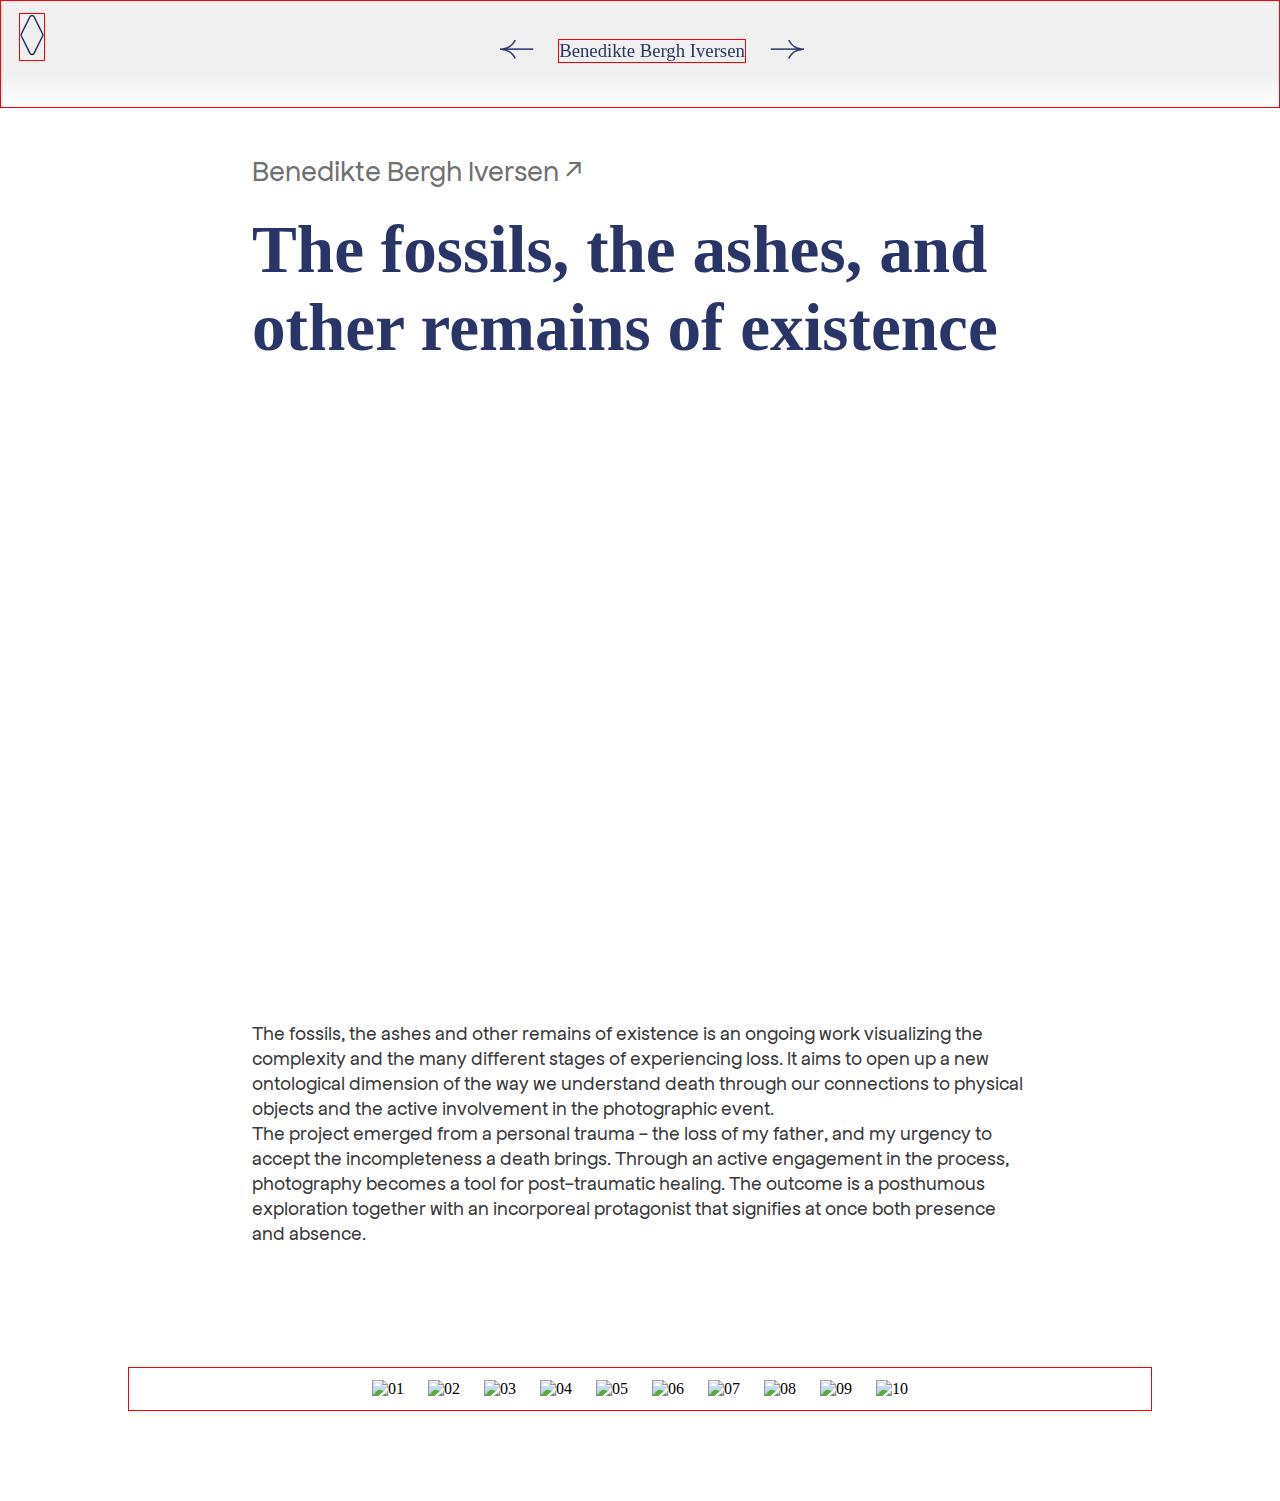
==== Benedikte_Bergh_Iversen/index.html @ f07638e2 "reset js parameters" ====
<!DOCTYPE html>
<html lang="en">
<head>
    <meta charset="UTF-8">
    <meta http-equiv="X-UA-Compatible" content="IE=edge">
    <meta name="viewport" content="width=device-width, initial-scale=1.0">
    <title>You are almost welcome</title>
    <link rel="stylesheet" href="/projectstyle.css" type="text/css">
</head>
<body>
    <nav>
        <a class="nav_home" href="../index.html">
            <img src="../media/button.svg">
            <img src="../media/button-fill.svg" class="button-fill">
        </a>
        <a class="previous" href=""><img src="../media/previous.svg"></a>
        <h3>Benedikte Bergh Iversen</h3> 
        <a class="next" href=""><img src="../media/next.svg"></a>
    </nav>
    <header>
        
        <div class="author">
            <a href="http://dafnimelidou.com"><h3 id="name">Benedikte Bergh Iversen ↗</h3></a>
        </div> 
        <h1>The fossils, the ashes, and other remains of existence</h1>
        
    </header>
    <div class="project-description">
       <p>The fossils, the ashes and other remains of existence is an ongoing work visualizing the
        complexity and the many different stages of experiencing loss. It aims to open up a new
        ontological dimension of the way we understand death through our connections to physical
        objects and the active involvement in the photographic event. <br>
        The project emerged from a personal trauma - the loss of my father, and my urgency to accept
        the incompleteness a death brings. Through an active engagement in the process, photography
        becomes a tool for post-traumatic healing. The outcome is a posthumous exploration together
        with an incorporeal protagonist that signifies at once both presence and absence.</p>
        
    </div>
    <div class="gallery">
        <img src="0.jpg" alt="01">
        <img src="1.jpg" alt="02">
        <img src="2.jpg" alt="03">
        <img src="3.jpg" alt="04">
        <img src="4.jpg" alt="05">
        <img src="5.jpg" alt="06">
        <img src="6.jpg" alt="07">
        <img src="7.jpg" alt="08">
        <img src="8.jpg" alt="09">
        <img src="9.jpg" alt="10">
        
    </div>
</body>
</html>
---- projectstyle.css ----
@font-face {
    font-family: "Ortica";
    src: url("../font/Ortica-Light.woff") format("woff"),
         url("../font/Ortica-Light.woff2") format("woff2");
    font-family: "Apfel Grotezk";
    src: url("../font/ApfelGrotezk-Regular.woff") format("woff");
}
*{
    box-sizing: border-box;
}

body{
    margin: 0;
}
nav{
    background: linear-gradient(
        to bottom,
        #f0f0f0 8vh, 
        rgba(240, 240, 240, 0)
     );
    top: 0%;
    display: flex;
    align-items: center;
    justify-content: center;
    
    padding-bottom: 6px;  
    height: 12vh;
    width: 100vw;
    position: fixed; 
    border: 1px solid red;
}
.nav_home{
    position: absolute;
    display: inline-block;
    top:12px;
    left: 18px;
    border: 1px solid red;
}
.nav_home .button-fill{
    display: none;
    position: absolute;
    left: 0;
    z-index: 10;
}
.nav_home:hover .button-fill{
    display: inline;
}

nav h3{
    color: #293566;
    font-family: 'Ortica';
    font-weight: lighter;
    margin: 0 24px;
    border: 1px solid red;
}

header{
    margin: 0 auto;
    padding: 15vh 12px;
    max-width: 800px;
    min-height: 100vh;
    font-family: 'Ortica-Light', Ortica;
    font-weight: lighter;
}

header h1{
    margin-top: 4vh;
    color: #293566;
    font-family: 'Ortica';
    font-weight: bold;
    font-size: 4.2em;  
}
.previous{
    position: relative;
    margin-left: 24px;
}
.author h3{
    /*border: 1px solid red;*/
    color: #707070; 
    font-family: 'Apfel Grotezk';   
    font-weight: lighter; 
    font-size: 1.8em; 
    line-height: 0.4em;
}
a{text-decoration: none;}
.author a h3:hover{
    color: #293566;
}
.project-description{
    margin: 10vh auto;
    padding:12px;
    max-width: 800px;
    color: #383838;
    font-size: 1.2em;
    font-family: 'Apfel Grotezk', sans-serif;
    line-height: 1.3em;
}
.gallery{
    display: flex;
    border: 1px solid red;
    flex-flow: row wrap;
    max-width: 80vw;
    margin: 10vh auto;
    justify-content: center;

}
.gallery img{
    margin: 12px 12px;
    max-width: 30vw;
}
@media only screen and (max-width: 600px) {
    .gallery{
        max-width: 100vw;
    }
    .gallery img{
        max-width: 40vw;
    }
}
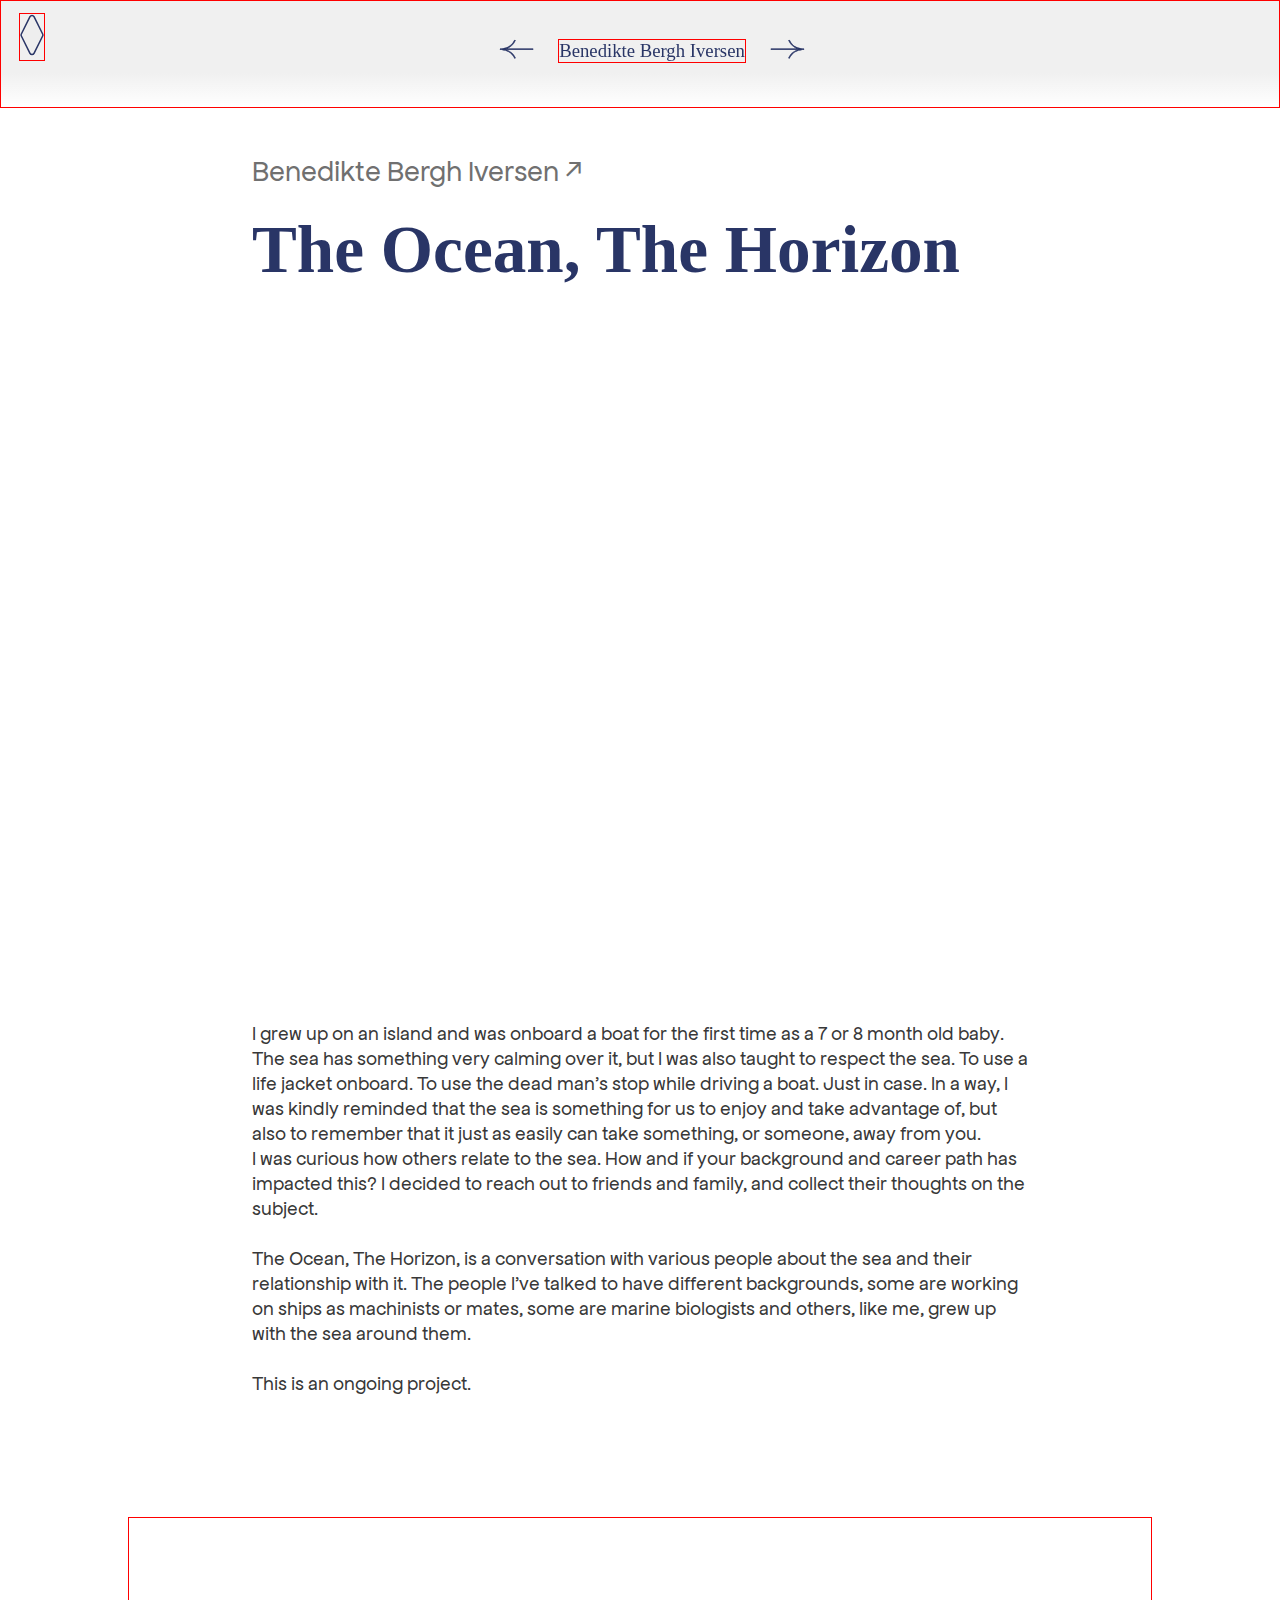
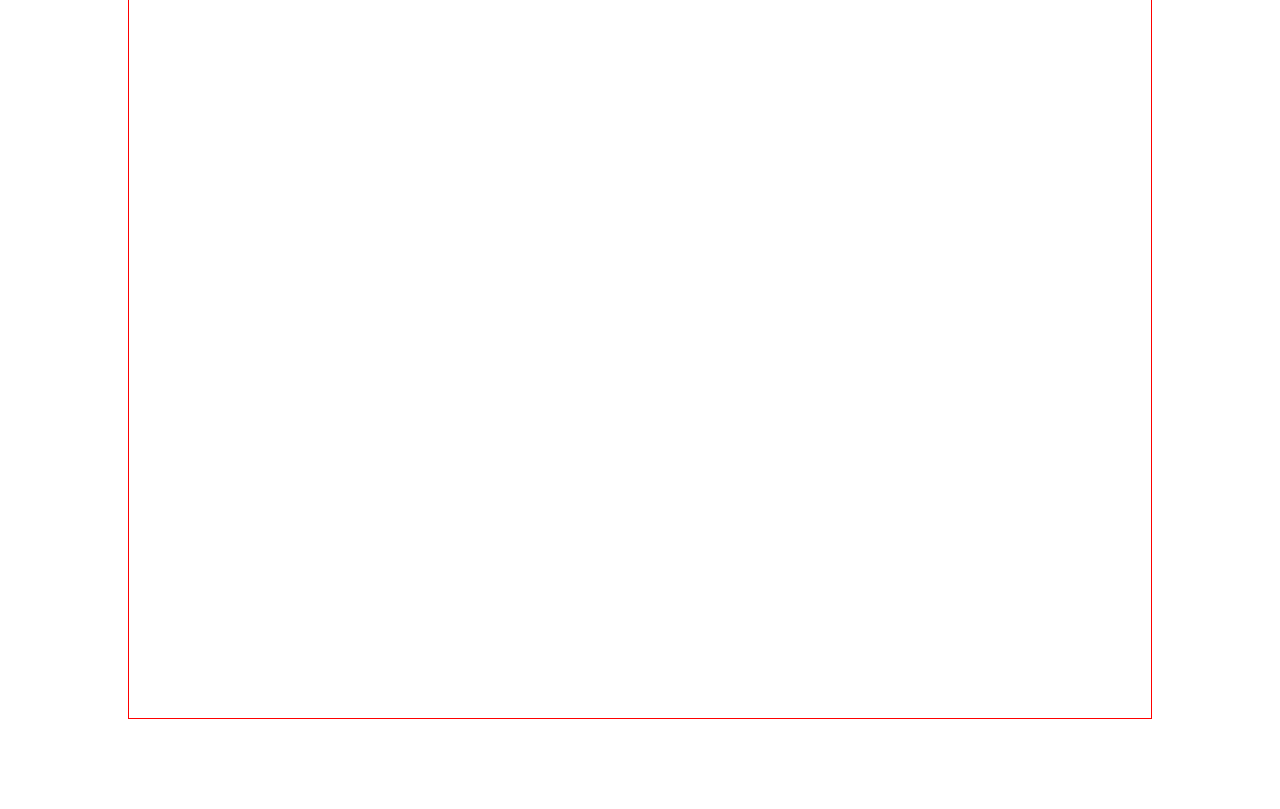
==== commit 82ecced0: "benedikte" ====
--- a/Benedikte_Bergh_Iversen/index.html
+++ b/Benedikte_Bergh_Iversen/index.html
@@ -20,34 +20,29 @@
     <header>
         
         <div class="author">
-            <a href="http://dafnimelidou.com"><h3 id="name">Benedikte Bergh Iversen ↗</h3></a>
+            <a href="http://www.benediktebergh.com"><h3 id="name">Benedikte Bergh Iversen ↗</h3></a>
         </div> 
-        <h1>The fossils, the ashes, and other remains of existence</h1>
+        <h1>The Ocean, The Horizon</h1>
         
     </header>
     <div class="project-description">
-       <p>The fossils, the ashes and other remains of existence is an ongoing work visualizing the
-        complexity and the many different stages of experiencing loss. It aims to open up a new
-        ontological dimension of the way we understand death through our connections to physical
-        objects and the active involvement in the photographic event. <br>
-        The project emerged from a personal trauma - the loss of my father, and my urgency to accept
-        the incompleteness a death brings. Through an active engagement in the process, photography
-        becomes a tool for post-traumatic healing. The outcome is a posthumous exploration together
-        with an incorporeal protagonist that signifies at once both presence and absence.</p>
+       <p>I grew up on an island and was onboard a boat for the first time as a 7 or 8 month old baby. The sea has something very calming over it, but I was also taught to respect the sea. To use a life jacket onboard. To use the dead man’s stop while driving a boat. Just in case. In a way, I was kindly reminded that the sea is something for us to enjoy and take advantage of, but also to remember that it just as easily can take something, or someone, away from you. <br>
+
+        I was curious how others relate to the sea. How and if your background and career path has impacted this? I decided to reach out to friends and family, and collect their thoughts on the subject. <br>
+        <br>
+        The Ocean, The Horizon, is a conversation with various people about the sea and their relationship with it. The people I’ve talked to have different backgrounds, some are working on ships as machinists or mates, some are marine biologists and others, like me, grew up with the sea around them. <br>
+        <br>
+        This is an ongoing project.</p>
         
     </div>
     <div class="gallery">
-        <img src="0.jpg" alt="01">
-        <img src="1.jpg" alt="02">
-        <img src="2.jpg" alt="03">
-        <img src="3.jpg" alt="04">
-        <img src="4.jpg" alt="05">
-        <img src="5.jpg" alt="06">
-        <img src="6.jpg" alt="07">
-        <img src="7.jpg" alt="08">
-        <img src="8.jpg" alt="09">
-        <img src="9.jpg" alt="10">
-        
+            <iframe title="vimeo-player" src="https://player.vimeo.com/video/549033893" width="800" height="400" frameborder="0" allowfullscreen ></iframe>
+        <script src="https://player.vimeo.com/api/player.js"></script>
+       
+
+        <iframe title="vimeo-player" src="https://player.vimeo.com/video/549034457" width="800" height="400" frameborder="0" allowfullscreen></iframe>
+
+        <script src="https://player.vimeo.com/api/player.js"></script>
     </div>
 </body>
 </html>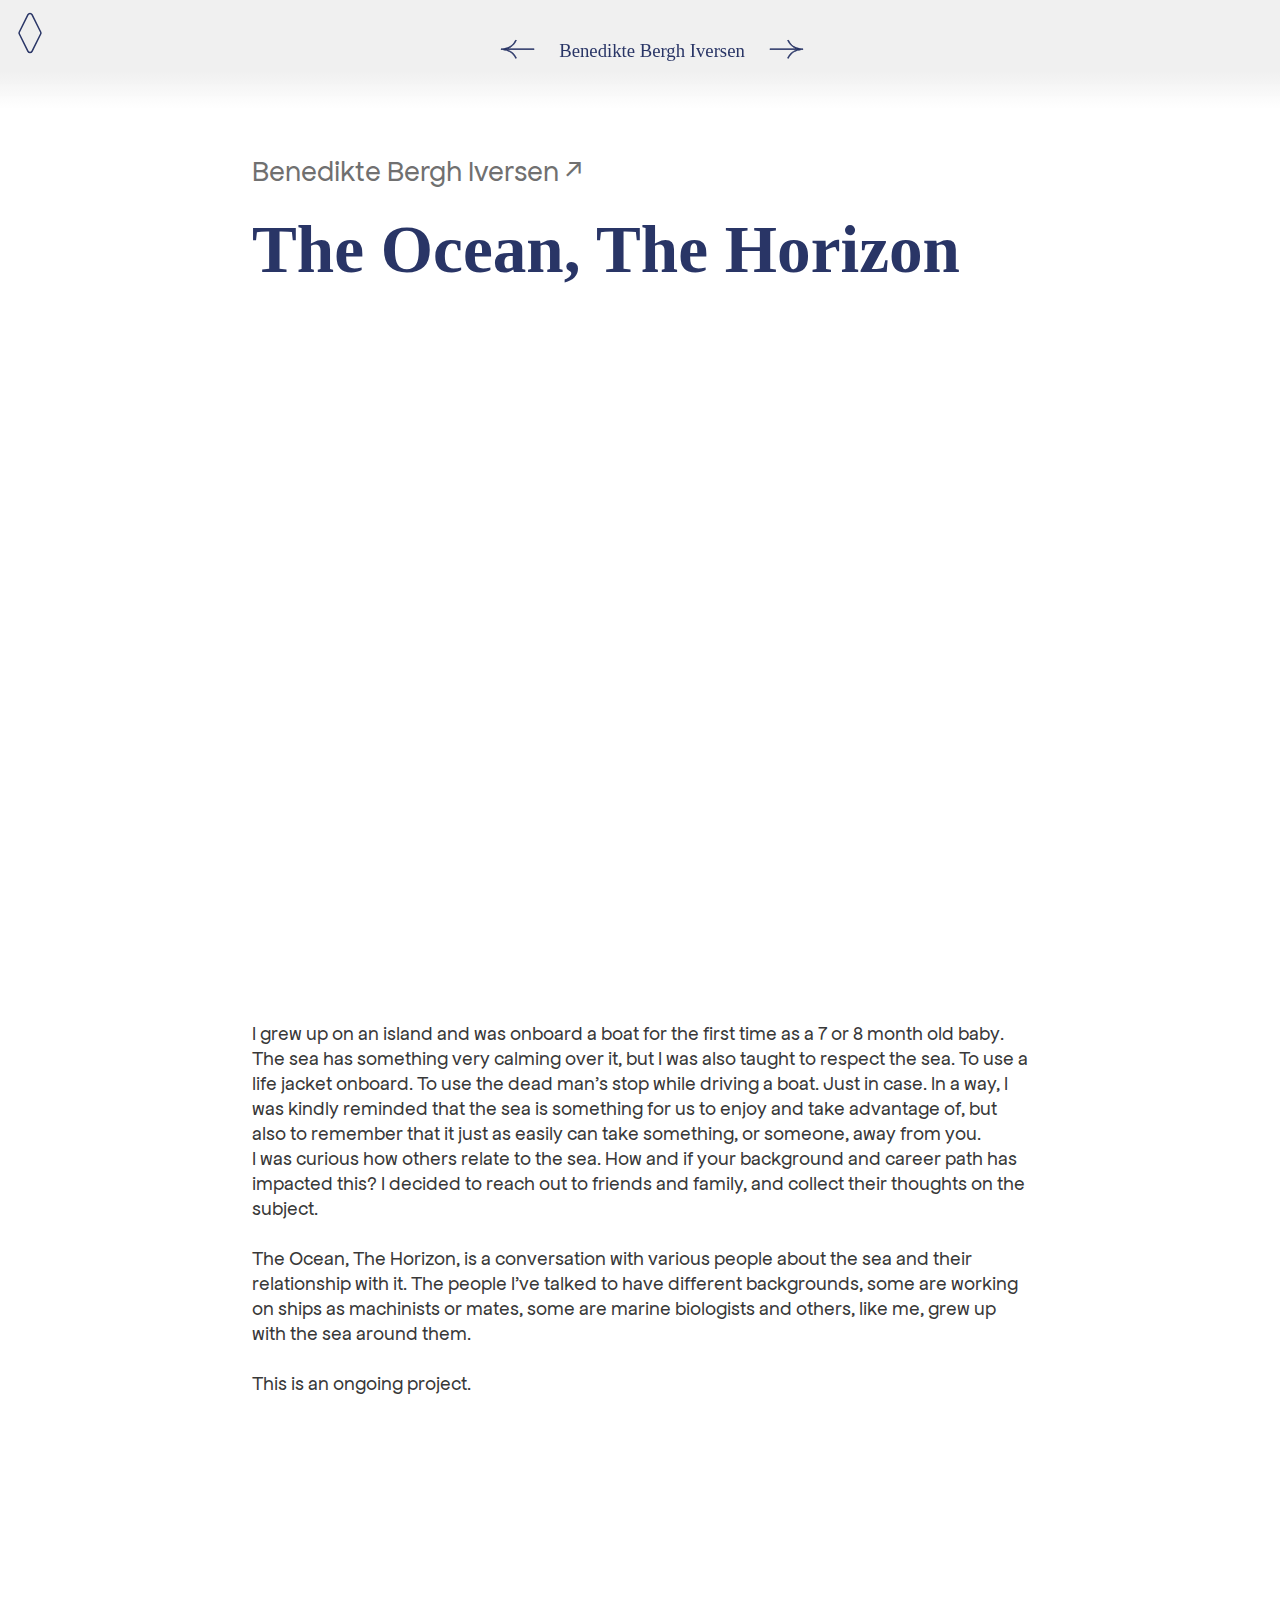
==== commit 9e00a417: "save emily" ====
--- a/Benedikte_Bergh_Iversen/index.html
+++ b/Benedikte_Bergh_Iversen/index.html
@@ -5,7 +5,7 @@
     <meta http-equiv="X-UA-Compatible" content="IE=edge">
     <meta name="viewport" content="width=device-width, initial-scale=1.0">
     <title>You are almost welcome</title>
-    <link rel="stylesheet" href="/projectstyle.css" type="text/css">
+    <link rel="stylesheet" href="projectstyle.css" type="text/css">
 </head>
 <body>
     <nav>
--- a/Benedikte_Bergh_Iversen/projectstyle.css
+++ b/Benedikte_Bergh_Iversen/projectstyle.css
@@ -0,0 +1,107 @@
+@font-face {
+    font-family: "Ortica";
+    src: url("../font/Ortica-Light.woff") format("woff"),
+         url("../font/Ortica-Light.woff2") format("woff2");
+    font-family: "Apfel Grotezk";
+    src: url("../font/ApfelGrotezk-Regular.woff") format("woff");
+}
+*{
+    box-sizing: border-box;
+}
+
+body{
+    margin: 0;
+}
+nav{
+    background: linear-gradient(
+        to bottom,
+        #f0f0f0 8vh, 
+        rgba(240, 240, 240, 0)
+     );
+    top: 0%;
+    display: flex;
+    align-items: center;
+    justify-content: center;
+    
+    padding-bottom: 6px;  
+    height: 12vh;
+    width: 100vw;
+    position: fixed; 
+    
+}
+.nav_home{
+    position: absolute;
+    display: inline-block;
+    top:12px;
+    left: 18px;
+    
+}
+.nav_home .button-fill{
+    display: none;
+    position: absolute;
+    left: 0;
+    z-index: 10;
+}
+.nav_home:hover .button-fill{
+    display: inline;
+}
+
+nav h3{
+    color: #293566;
+    font-family: 'Ortica';
+    font-weight: lighter;
+    margin: 0 24px;
+    
+}
+
+header{
+    margin: 0 auto;
+    padding: 15vh 12px;
+    max-width: 800px;
+    min-height: 100vh;
+    font-family: 'Ortica-Light', Ortica;
+    font-weight: lighter;
+}
+
+header h1{
+    margin-top: 4vh;
+    color: #293566;
+    font-family: 'Ortica';
+    font-weight: bold;
+    font-size: 4.2em;  
+}
+.previous{
+    position: relative;
+    margin-left: 24px;
+}
+.author h3{
+    /*border: 1px solid red;*/
+    color: #707070; 
+    font-family: 'Apfel Grotezk';   
+    font-weight: lighter; 
+    font-size: 1.8em; 
+    line-height: 0.4em;
+}
+a{text-decoration: none;}
+.author a h3:hover{
+    color: #293566;
+}
+.project-description{
+    margin: 10vh auto;
+    padding:12px;
+    max-width: 800px;
+    color: #383838;
+    font-size: 1.2em;
+    font-family: 'Apfel Grotezk', sans-serif;
+    line-height: 1.3em;
+}
+.gallery{
+    max-width: 80vw;
+    margin: 10vh auto;
+    z-index: 0;
+}
+@media only screen and (max-width: 600px) {
+    .gallery{
+        max-width: 100vw;
+    }
+}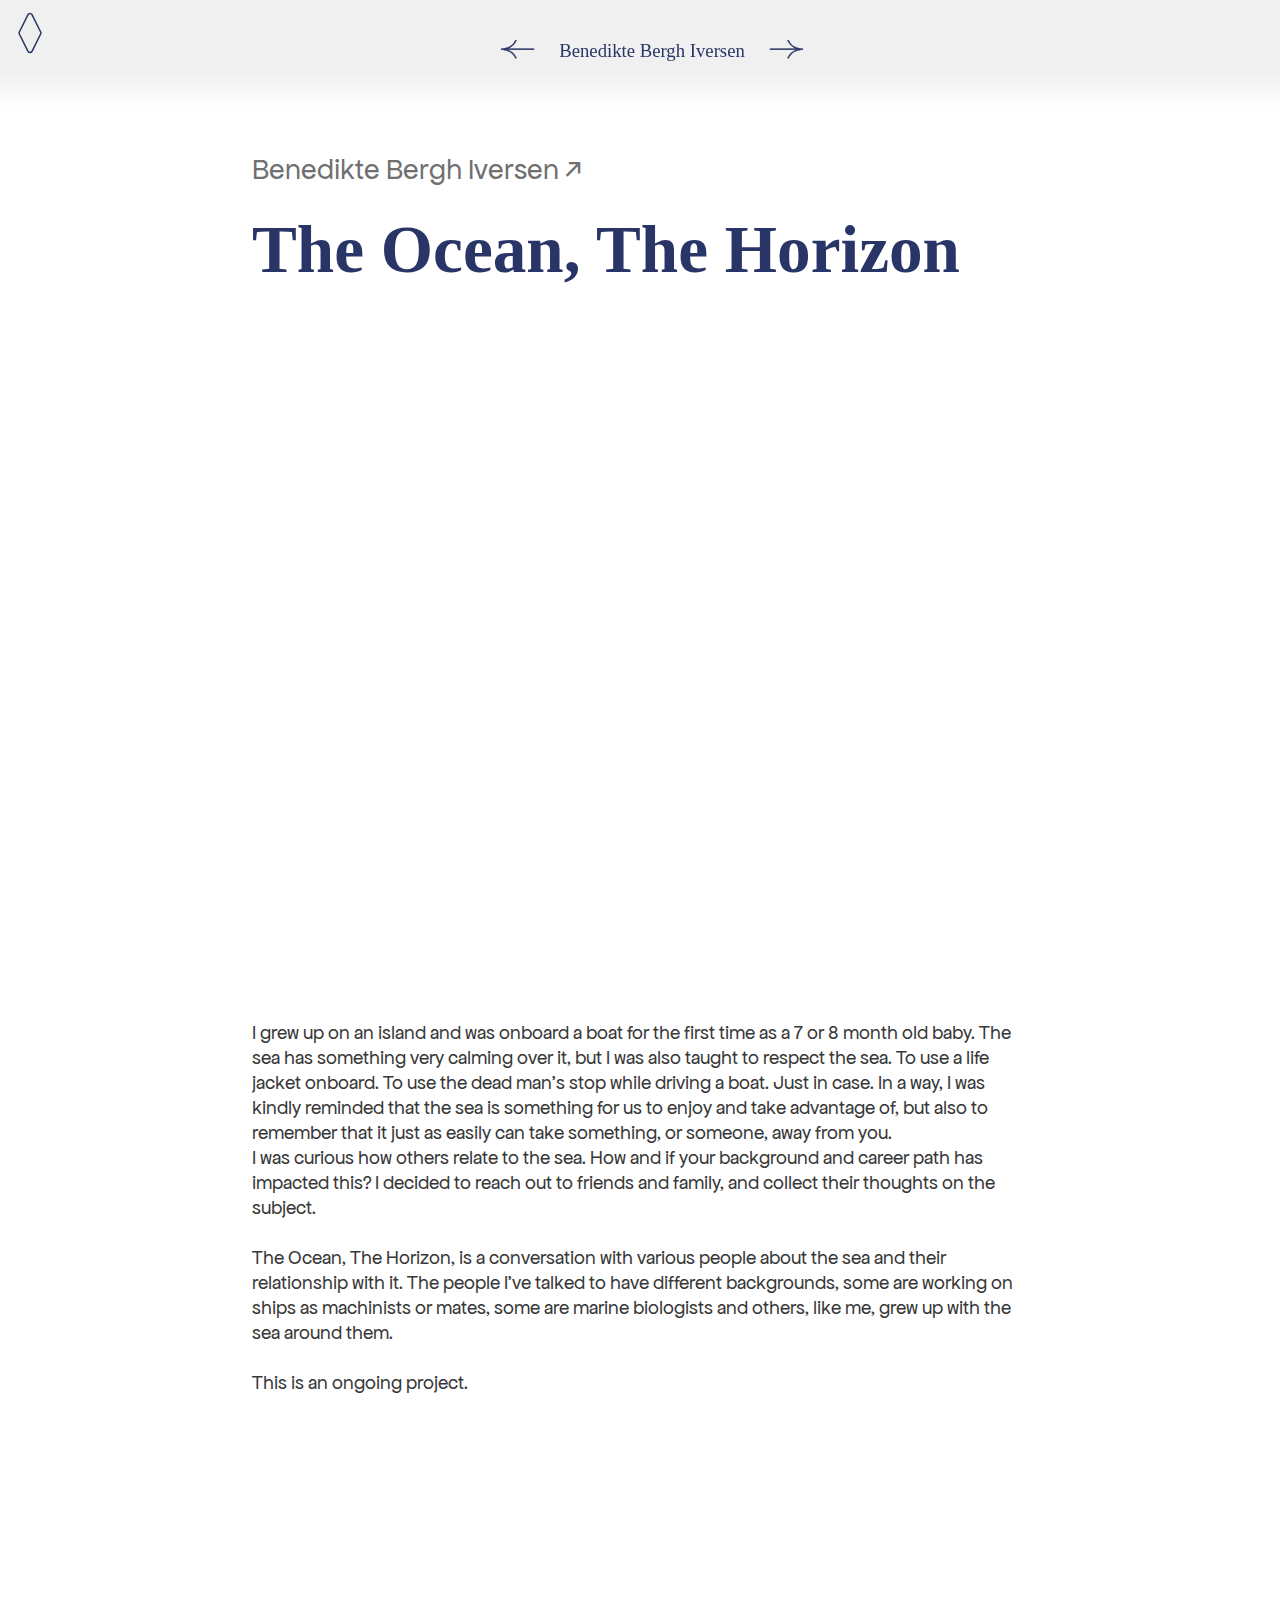
==== commit d12b26df: "link projects" ====
--- a/Benedikte_Bergh_Iversen/index.html
+++ b/Benedikte_Bergh_Iversen/index.html
@@ -13,9 +13,9 @@
             <img src="../media/button.svg">
             <img src="../media/button-fill.svg" class="button-fill">
         </a>
-        <a class="previous" href=""><img src="../media/previous.svg"></a>
+        <a class="previous" href="../Will_Boase/"><img src="../media/previous.svg"></a>
         <h3>Benedikte Bergh Iversen</h3> 
-        <a class="next" href=""><img src="../media/next.svg"></a>
+        <a class="next" href="../Dafni_Melidou/"><img src="../media/next.svg"></a>
     </nav>
     <header>
         
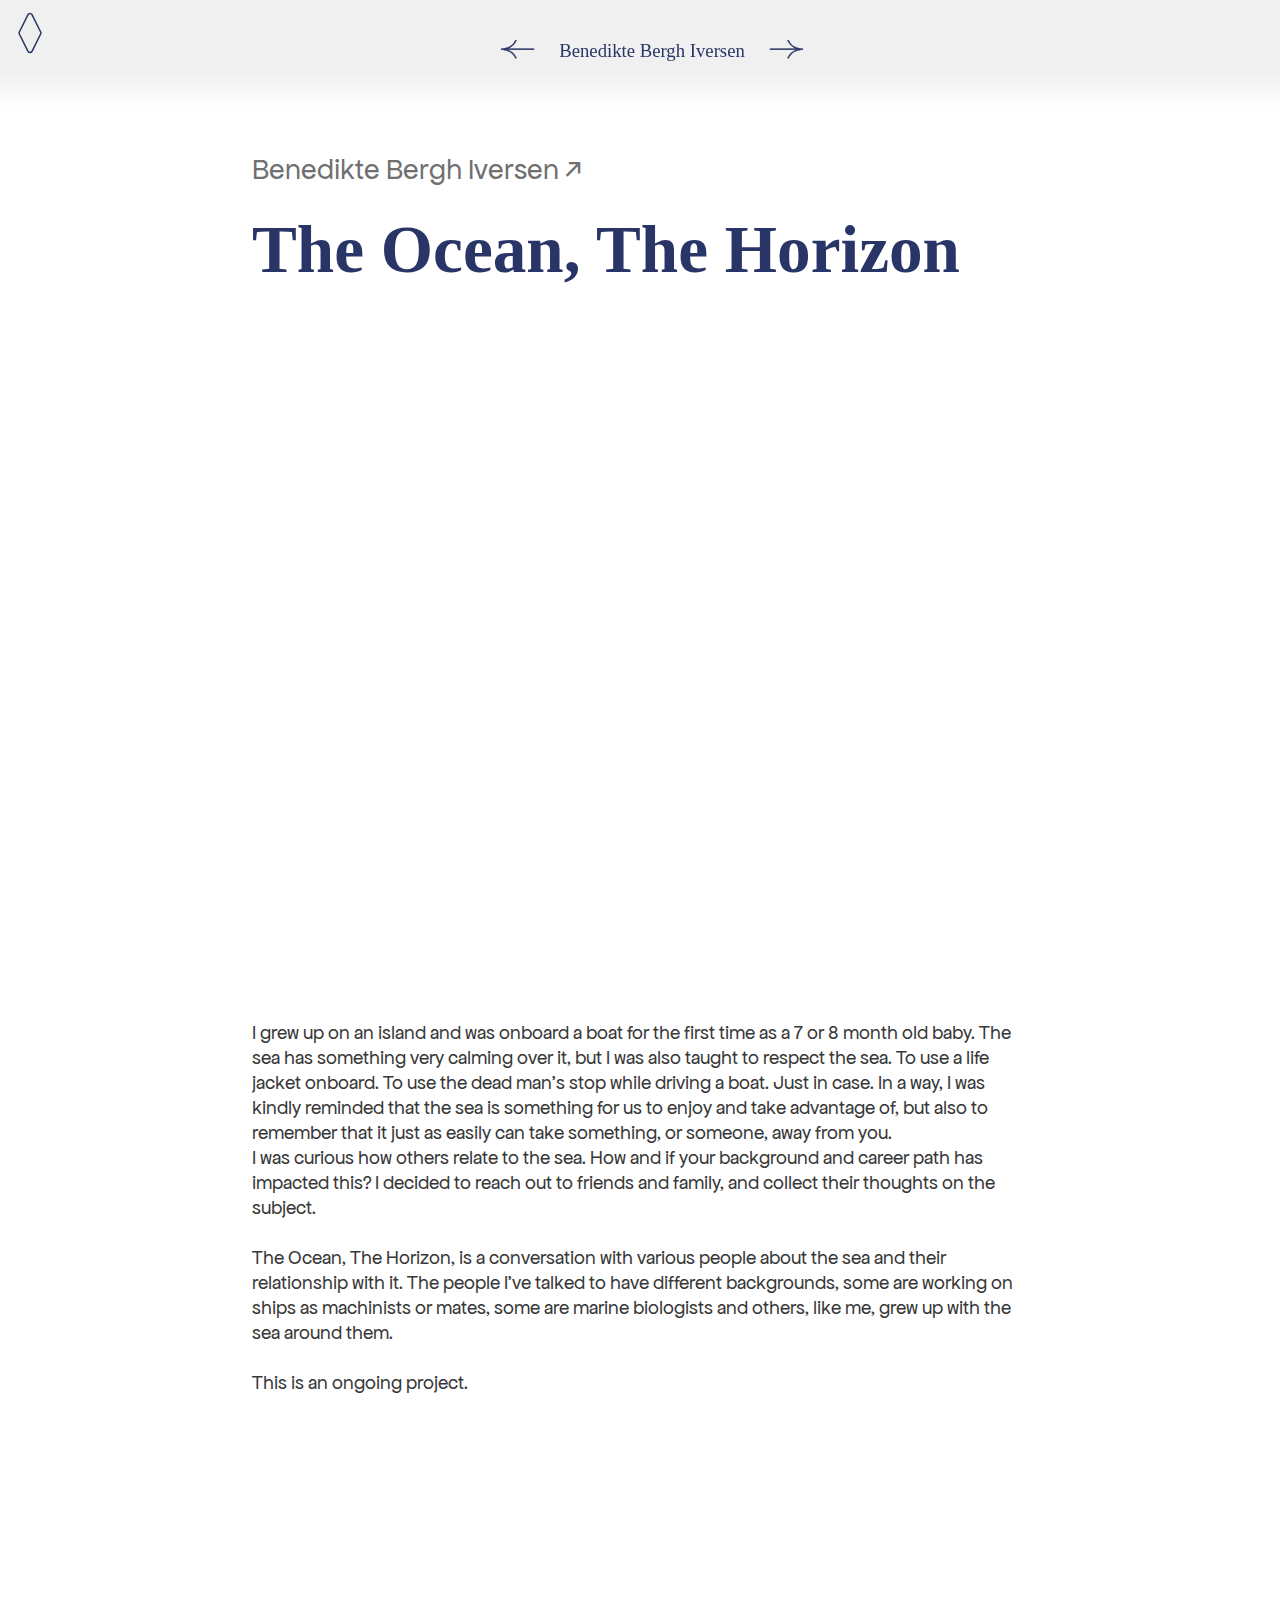
==== commit 09b585d4: "responsive iframes" ====
--- a/Benedikte_Bergh_Iversen/index.html
+++ b/Benedikte_Bergh_Iversen/index.html
@@ -36,13 +36,13 @@
         
     </div>
     <div class="gallery">
-            <iframe title="vimeo-player" src="https://player.vimeo.com/video/549033893" width="800" height="400" frameborder="0" allowfullscreen ></iframe>
-        <script src="https://player.vimeo.com/api/player.js"></script>
+            <iframe title="vimeo-player" src="https://player.vimeo.com/video/549033893"  frameborder="0" allowfullscreen ></iframe>
+        <!-- <script src="https://player.vimeo.com/api/player.js"></script> -->
        
 
-        <iframe title="vimeo-player" src="https://player.vimeo.com/video/549034457" width="800" height="400" frameborder="0" allowfullscreen></iframe>
+        <iframe title="vimeo-player" src="https://player.vimeo.com/video/549034457" frameborder="0" allowfullscreen></iframe>
 
-        <script src="https://player.vimeo.com/api/player.js"></script>
+        <!-- <script src="https://player.vimeo.com/api/player.js"></script> -->
     </div>
 </body>
 </html>--- a/Benedikte_Bergh_Iversen/projectstyle.css
+++ b/Benedikte_Bergh_Iversen/projectstyle.css
@@ -96,11 +96,33 @@
     line-height: 1.3em;
 }
 .gallery{
+    display: flex;
+    flex-flow: column wrap;
     max-width: 80vw;
     margin: 10vh auto;
-    z-index: 0;
+    justify-content: center;
+    align-content: center;
+
 }
+
+iframe{
+    width: 40vw;
+    height:23.5vw;
+}
+
+@media only screen and (max-width: 900px) {
+    iframe{
+        width: 80vw;
+        height:47vw;
+    }
+}
+
 @media only screen and (max-width: 600px) {
+
+    iframe{
+        width: 80vw;
+        height:47vw;
+    }
     .gallery{
         max-width: 100vw;
     }
